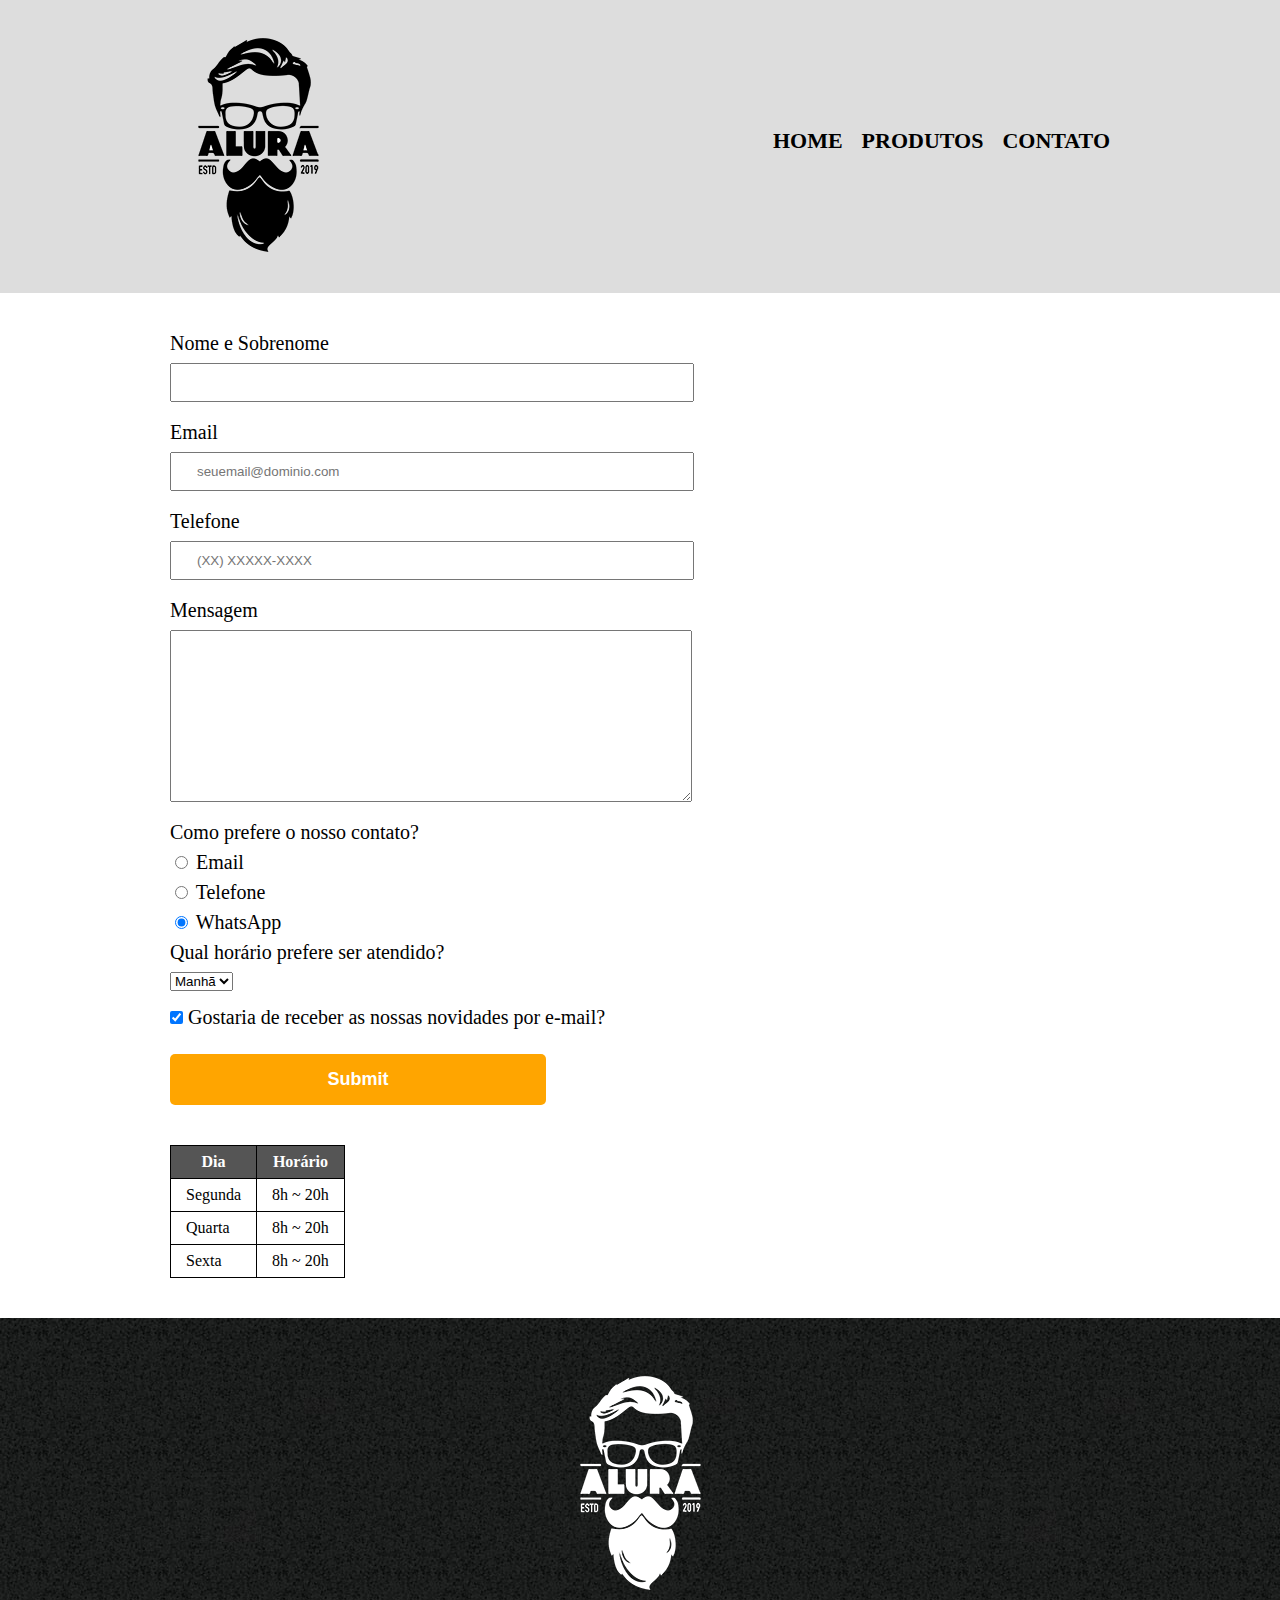
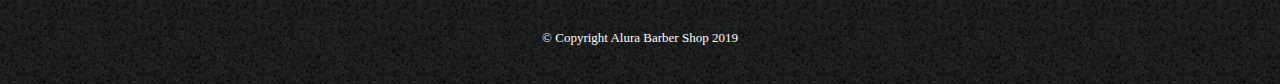
==== contact.html @ 2dce2644 "contact page added" ====
<!DOCTYPE html>

<html>
    <head>
        <meta charset="UTF-8">
        <title>Contato - Alura Barber Shop</title>
        <link rel="stylesheet" href="./css/reset.css">
        <link rel="stylesheet" href="./css/style.css">
    </head>
    <body>
        <header>
            <div class="box">
                <h1>
                    <a href="index.html">
                        <img src="./images/logo.png" alt="Logo da Alura Barber Shop">
                    </a>
                </h1>
                <nav>
                    <ul>
                        <li><a href="index.html">Home</a></li>
                        <li><a href="produtos.html">Produtos</a></li>
                        <li><a href="contatos.html">Contato</a></li>
                    </ul>
                </nav>
            </div>
        </header>

        <main>
            <form>
                <label for="name-lastname">Nome e Sobrenome</label>
                <input type="text" id="name-lastname" class="input-default" required>

                <label for="email">Email</label>
                <input type="email" id="email" class="input-default" required placeholder="seuemail@dominio.com">

                <label for="phone">Telefone</label>
                <input type="tel" id="phone" class="input-default" required placeholder="(XX) XXXXX-XXXX">

                <label for="message">Mensagem</label>
                <textarea cols="30" rows="10" id="message" class="input-default" required></textarea>

                <fieldset>
                    <legend>Como prefere o nosso contato?</legend>
                    <label for="radio-email"><input type="radio" name="contact" value="email" id="radio-email"> Email</label>
                    

                    <label for="radio-phone"><input type="radio" name="contact" value="phone" id="radio-phone"> Telefone</label>
                    

                    <label for="radio-whatsapp"><input type="radio" name="contact" value="whatsapp" id="radio-whatsapp" checked> WhatsApp</label>
                    
                </fieldset>
                <fieldset>
                    <legend>Qual horário prefere ser atendido?</legend>
                    <select>
                        <option>Manhã</option>
                        <option>Tarde</option>
                        <option>Noite</option>
                    </select>
                </fieldset>

                <label><input type="checkbox" class="checkbox" checked> Gostaria de receber as nossas novidades por e-mail?</label>

                <input type="submit" class="submit">
            </form>

            <table>
                <thead>
                    <tr>
                        <th>Dia</th>
                        <th> Horário</th>
                    </tr>
                </thead>
                <tbody>
                    <tr>
                        <td>Segunda</td>
                        <td>8h ~ 20h</td>
                    </tr>
                    <tr>
                        <td>Quarta</td>
                        <td>8h ~ 20h</td>
                    </tr>
                    <tr>
                        <td>Sexta</td>
                        <td>8h ~ 20h</td>
                    </tr>
                </tbody>
            </table>

        </main>

        <footer>
            <img src="./images/logo-branco.png" alt="Logo da Alura Barber Shop">
            <p class="copyright">&copy; Copyright Alura Barber Shop 2019</p>
        </footer>
    </body>
</html>
---- css/style.css ----
header {
    background: #DDDDDD;
    padding: 20px 0;
}

.box {
    position: relative;
    width: 940px;
    margin: 0 auto;
}

nav {
    position: absolute;
    top: 110px;
    right: 0px;
}

nav li {
    display: inline;
    margin: 0 0 0 15px;
}

nav a {
    text-transform: uppercase;
    color: #000000;
    font-weight: bold;
    font-size: 22px;
    text-decoration: none;
}

nav a:hover {
    color: #C78C19;
    text-decoration: underline;
}

.products {
    width: 940px;
    margin: 0 auto;
    padding: 50px 0;
}

.products li {
    display: inline-block;
    text-align: center;
    width: 30%;
    vertical-align: top;
    margin: 0 1.5%;
    padding: 30px 20px;
    box-sizing: border-box;
    border: 2px solid #000000;
    border-radius: 10px
}

.products li:hover {
    border-color: #C78C19;
}

.products li:active {
    border-color: #088C19;
}

.products li:hover h2{
    font-size: 34px;
}

.products h2 {
    font-size: 30px;
    font-weight: bold;
}

.product-description {
    font-size: 18px;
}

.product-price {
    font-size: 22px;
    font-weight: bold;
    padding: 10px 0;
    margin-top: 10px;
}

footer {
    text-align: center;
    background: url(../images/bg.jpg);
    padding: 40px 0;
}

.copyright {
    color: #FFFFFF;
    font-size: 13px;
    margin-top: 20px;
}

main {
    width: 940px;
    margin: 0 auto;
}

form {
    margin: 40px 0;
}

form label, form legend {
    display: block;
    font-size: 20px;
    margin-bottom: 10px;
}

.input-default {
    display: block;
    margin-bottom: 20px;
    padding: 10px 25px;
    width: 50%;
}

.checkbox {
    margin: 20px 0;
}

.submit {
    width: 40%;
    padding: 15px 0;
    background: orange;
    color: white;
    font-weight: bold;
    font-size: 18px;
    border: none;
    border-radius: 5px;
    transition: 1s all;
    cursor: pointer;
}

.submit:hover {
    background: darkorange;
    transform: scale(1.05);
}

table {
    margin: 20px 0 40px;
}

thead {
    background: #555555;
    color: white;
    font-weight: bold;
}

td, th {
    border: 1px solid #000000;
    padding: 8px 15px;
}
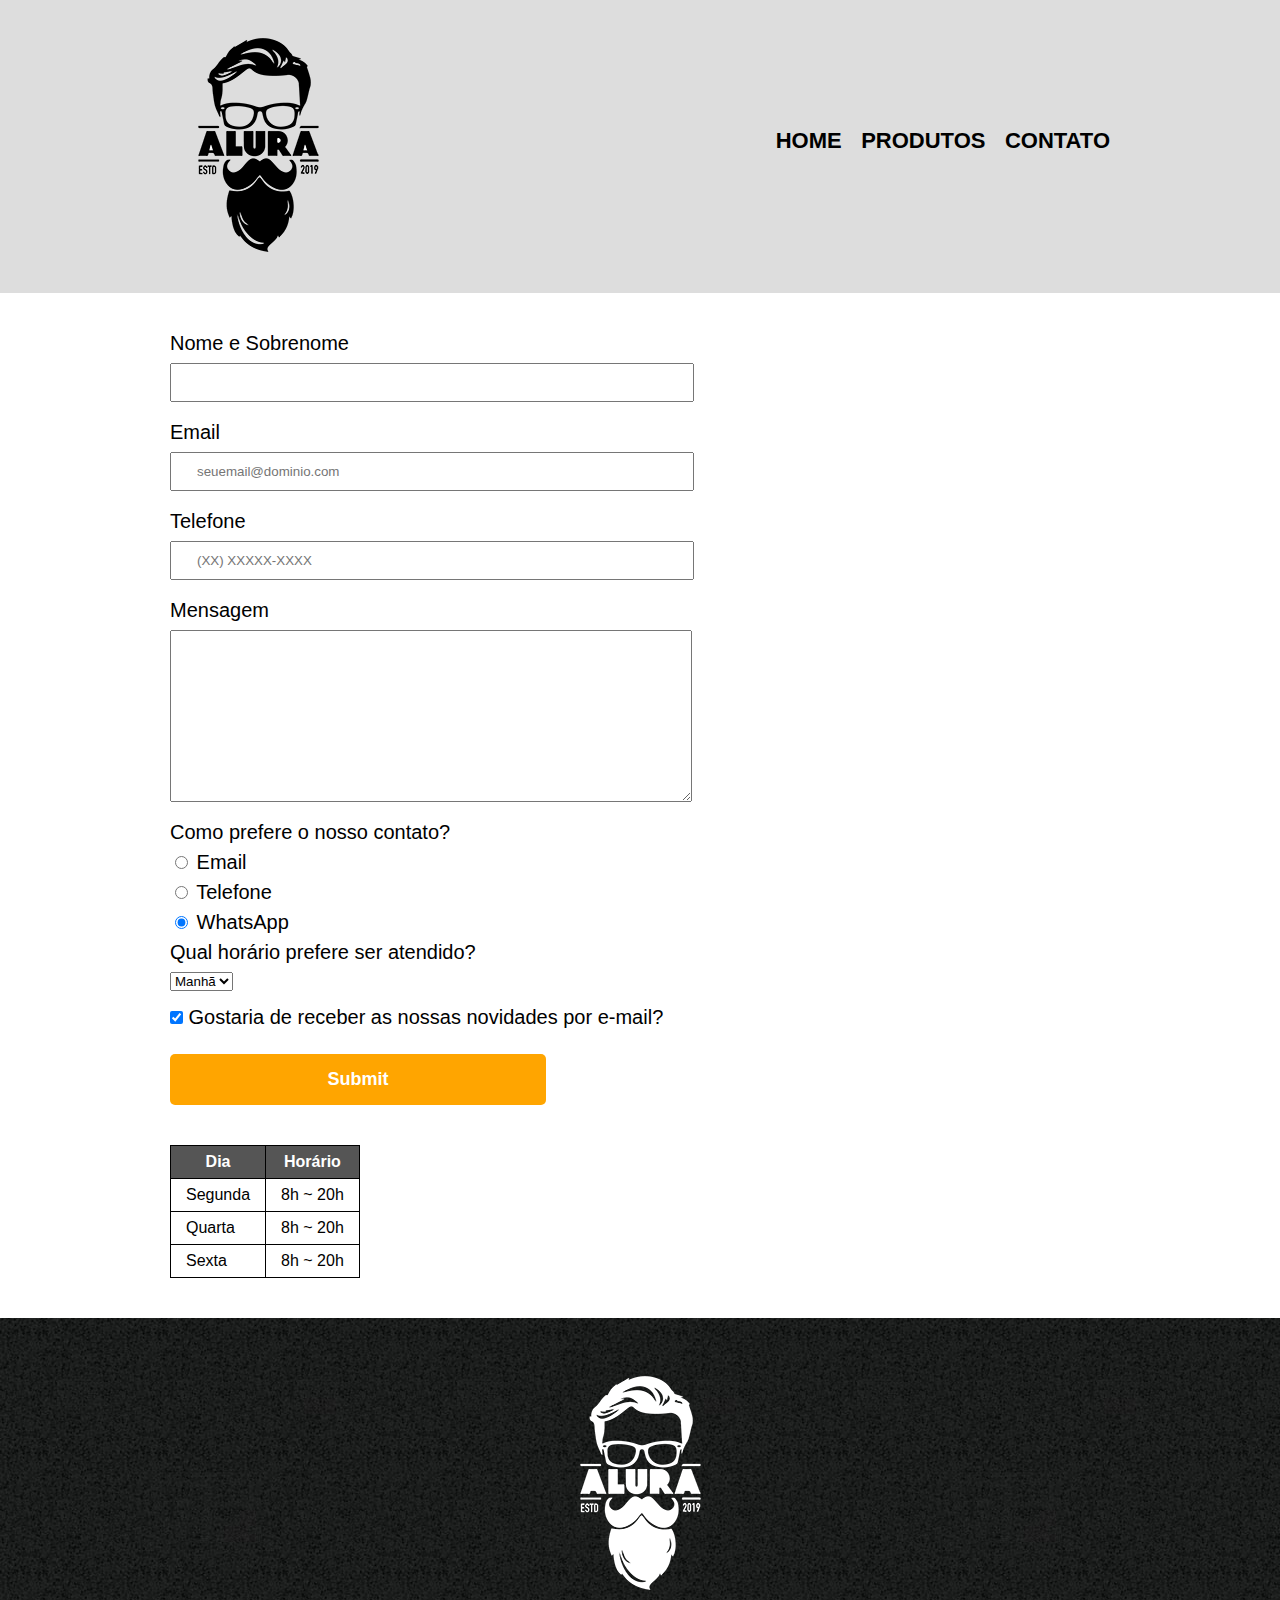
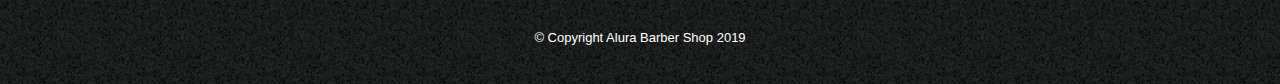
==== commit 0377784a: "header hrefs correction" ====
--- a/contact.html
+++ b/contact.html
@@ -18,8 +18,8 @@
                 <nav>
                     <ul>
                         <li><a href="index.html">Home</a></li>
-                        <li><a href="produtos.html">Produtos</a></li>
-                        <li><a href="contatos.html">Contato</a></li>
+                        <li><a href="products.html">Produtos</a></li>
+                        <li><a href="contact.html">Contato</a></li>
                     </ul>
                 </nav>
             </div>
--- a/css/style.css
+++ b/css/style.css
@@ -1,6 +1,10 @@
 header {
     background: #DDDDDD;
     padding: 20px 0;
+}
+
+body {
+  font-family: 'Montserrat', sans-serif;
 }
 
 .box {
@@ -148,4 +152,53 @@
 td, th {
     border: 1px solid #000000;
     padding: 8px 15px;
-}+}
+
+/* CSS da pagina inicial */
+
+.banner {
+  width: 100%;
+}
+
+.main-title{
+  text-align: center;
+  font-size: 2em;
+  margin-bottom: 1em;
+  clear: left;
+}
+
+.main p {
+  margin-bottom: 1em;
+}
+
+.main strong {
+  font-weight: bold;
+}
+
+.main em {
+  font-style: italic;
+}
+
+.utensilios {
+  width: 120px;
+  float: left;
+  margin: 0 20px 20px;
+}
+
+.image-benefits {
+  width: 60%;
+}
+
+.map {
+  padding: 3em 0;
+}
+
+.map p {
+  margin: 0 0 2em;
+  text-align: center;
+}
+
+.video {
+  width: 560px;
+  margin: 1em auto;
+}
